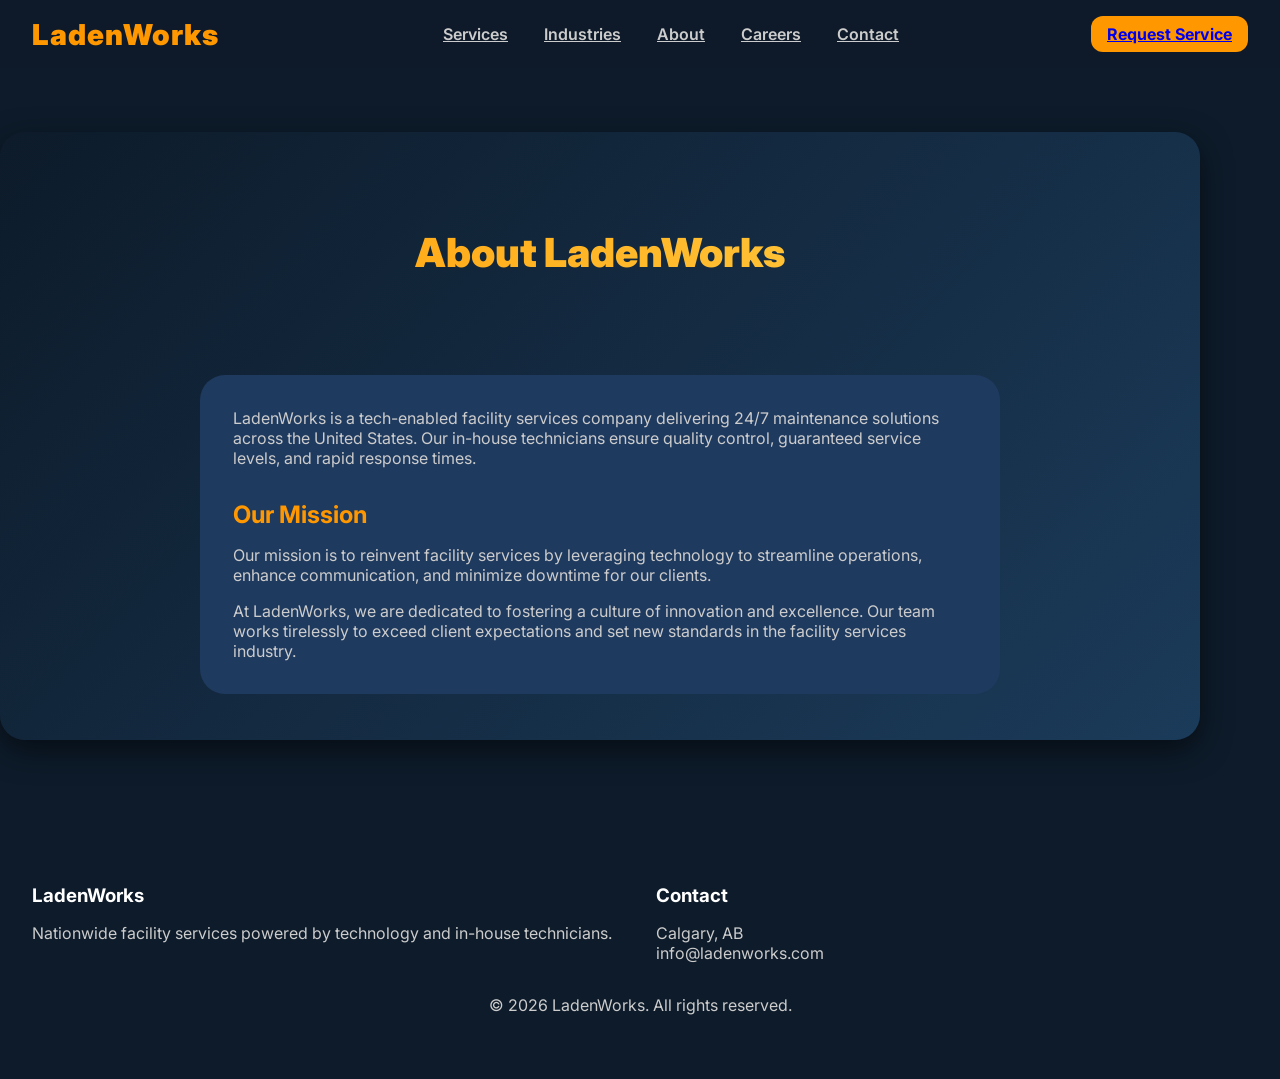
==== about/page.html @ 2f455464 "Initial commit" ====
<!DOCTYPE html>
<html lang="en">
<head>
<meta charset="UTF-8">
<meta name="viewport" content="width=device-width, initial-scale=1.0">
<title>About Us | LadenWorks</title>
<link rel="stylesheet" href="../style.css">
</head>
<body>

<!-- NAV (Optional if reused across pages) -->
<nav>
  <div class="logo">LadenWorks</div>
  <div class="menu">
    <a href="../services/page.html">Services</a>
    <a href="../industries/page.html">Industries</a>
    <a href="../page.html">About</a>
    <a href="../careers/page.html">Careers</a>
    <a href="../contact/page.html">Contact</a>
  </div>
  <a href="../contact/page.html" class="cta">Request Service</a>
</nav>

<section>
  <h1 class="section-title">About LadenWorks</h1>

  <div class="card" style="max-width:800px; margin:auto;">
    <p style="color:#ccc; margin-bottom:1.5rem;">
      LadenWorks is a tech-enabled facility services company delivering 24/7 maintenance solutions across the United States. Our in-house technicians ensure quality control, guaranteed service levels, and rapid response times.
    </p>

    <h2 style="color:var(--accent); margin-top:2rem;">Our Mission</h2>

    <p style="color:#ccc; margin-top:1rem;">
      Our mission is to reinvent facility services by leveraging technology to streamline operations, enhance communication, and minimize downtime for our clients.
    </p>

    <p style="color:#ccc; margin-top:1rem;">
      At LadenWorks, we are dedicated to fostering a culture of innovation and excellence. Our team works tirelessly to exceed client expectations and set new standards in the facility services industry.
    </p>
  </div>
</section>

<footer>
  <div class="footer-grid">
    <div>
      <h3>LadenWorks</h3>
      <p>Nationwide facility services powered by technology and in-house technicians.</p>
    </div>
    <div>
      <h3>Contact</h3>
      <p>Calgary, AB</p>
      <p>info@ladenworks.com</p>
    </div>
  </div>
  <p style="text-align:center; margin-top:2rem;">© 2026 LadenWorks. All rights reserved.</p>
</footer>

</body>
</html>
---- style.css ----
/* Bright Modern LadenWorks Styles */
@import url('https://fonts.googleapis.com/css2?family=Inter:wght@400;600;700;900&display=swap');

:root {
  --primary: #0d1b2a;
  --section: linear-gradient(135deg, #0d1b2a, #1b3b5a);
  --card: #1f3a5f;
  --accent: #ff9800; /* brighter orange */
  --text: #ffffff;
  --gray: #cccccc;
}

* {
  margin: 0;
  padding: 0;
  box-sizing: border-box;
  font-family: 'Inter', sans-serif;
}

body {
  background-color: var(--primary);
  color: var(--text);
  scroll-behavior: smooth;
}

/* NAVIGATION */
nav {
  background-color: rgba(15, 27, 42, 0.95);
  display: flex;
  justify-content: space-between;
  align-items: center;
  padding: 1rem 2rem;
  position: sticky;
  top: 0;
  z-index: 100;
  backdrop-filter: blur(8px);
}

nav .logo {
  font-size: 1.8rem;
  font-weight: 900;
  color: var(--accent);
  letter-spacing: 1px;
}

nav .menu a {
  margin-left: 2rem;
  color: var(--gray);
  font-weight: 600;
  transition: 0.3s;
}

nav .menu a:hover {
  color: var(--accent);
}

nav .cta {
  background-color: var(--accent);
  padding: 0.5rem 1rem;
  border-radius: 12px;
  font-weight: 700;
  transition: 0.3s;
}

nav .cta:hover {
  transform: scale(1.05);
  opacity: 0.9;
}

/* HERO */
section.hero {
  display: flex;
  flex-wrap: wrap;
  align-items: center;
  gap: 2rem;
  padding: 8rem 2rem;
}

.hero .text {
  flex: 1;
  opacity: 0;
  transform: translateY(50px);
  animation: fadeUp 1s forwards 0.3s;
}

.hero h1 {
  font-size: 3rem;
  font-weight: 900;
  line-height: 1.2;
}

.hero h1 span {
  color: var(--accent);
  display: block;
}

.hero p {
  margin-top: 1rem;
  color: #eee;
  font-size: 1.1rem;
}

.hero .form {
  flex: 1;
  background-color: var(--card);
  padding: 2rem;
  border-radius: 25px;
  box-shadow: 0 15px 40px rgba(0,0,0,0.4);
  opacity: 0;
  transform: translateY(50px);
  animation: fadeUp 1s forwards 0.5s;
}

.hero input,
.hero textarea {
  width: 100%;
  padding: 0.75rem;
  margin-bottom: 1rem;
  border-radius: 12px;
  border: none;
  background-color: #0d1b2a;
  color: var(--text);
}

.hero button {
  width: 100%;
  padding: 0.85rem;
  background-color: var(--accent);
  border: none;
  border-radius: 12px;
  font-weight: 700;
  cursor: pointer;
  transition: 0.3s;
}

.hero button:hover {
  transform: scale(1.05);
}

/* SECTIONS */
section {
  padding: 6rem 2rem;
  max-width: 1200px;
  margin: auto;
}

section:nth-child(even) {
  background: var(--section);
  border-radius: 25px;
  margin: 4rem 0;
  padding: 6rem 2rem;
  box-shadow: 0 10px 30px rgba(0,0,0,0.5);
}

.section-title {
  text-align: center;
  font-size: 2.5rem;
  font-weight: 900;
  margin-bottom: 3rem;
  background: linear-gradient(90deg, #ff9800, #ffd54f);
  background-clip: text;
  -webkit-background-clip: text;
  -webkit-text-fill-color: transparent;
}

/* CARDS */
.grid {
  display: grid;
  gap: 2rem;
}

.grid-3 {
  grid-template-columns: repeat(auto-fit, minmax(250px, 1fr));
}

.card {
  background-color: var(--card);
  padding: 2rem;
  border-radius: 25px;
  transition: 0.5s;
  border: 1px solid transparent;
  opacity: 1;
  transform: translateY(50px);
}

.card:hover {
  transform: translateY(-10px) scale(1.02);
  border-color: var(--accent);
  box-shadow: 0 15px 40px rgba(0,0,0,0.4);
}

.card h3 {
  font-size: 1.5rem;
  margin-bottom: 1rem;
  color: #fff;
}

.card p {
  color: #ddd;
}

/* FOOTER */
footer {
  background-color: var(--section);
  padding: 4rem 2rem;
  margin-top: 5rem;
  color: #aaa;
}

footer h3 {
  color: #fff;
  margin-bottom: 1rem;
}

footer .footer-grid {
  display: grid;
  gap: 2rem;
  grid-template-columns: repeat(auto-fit, minmax(200px, 1fr));
}

footer p, footer li {
  color: #ccc;
}

/* BUTTONS */
.btn {
  background-color: var(--accent);
  color: var(--primary);
  padding: 0.85rem 1.5rem;
  border-radius: 12px;
  font-weight: 700;
  display: inline-block;
  transition: 0.3s;
}

.btn:hover {
  transform: scale(1.05);
}

/* SCROLL ANIMATION */
@keyframes fadeUp {
  to {
    opacity: 1;
    transform: translateY(0);
  }
}

.fade-in {
  opacity: 1;
  transform: translateY(50px);
  animation: fadeUp 1s forwards;
}

/* RESPONSIVE */
@media (max-width: 768px) {
  .hero {
    flex-direction: column;
  }
  nav .menu {
    display: none;
  }
}
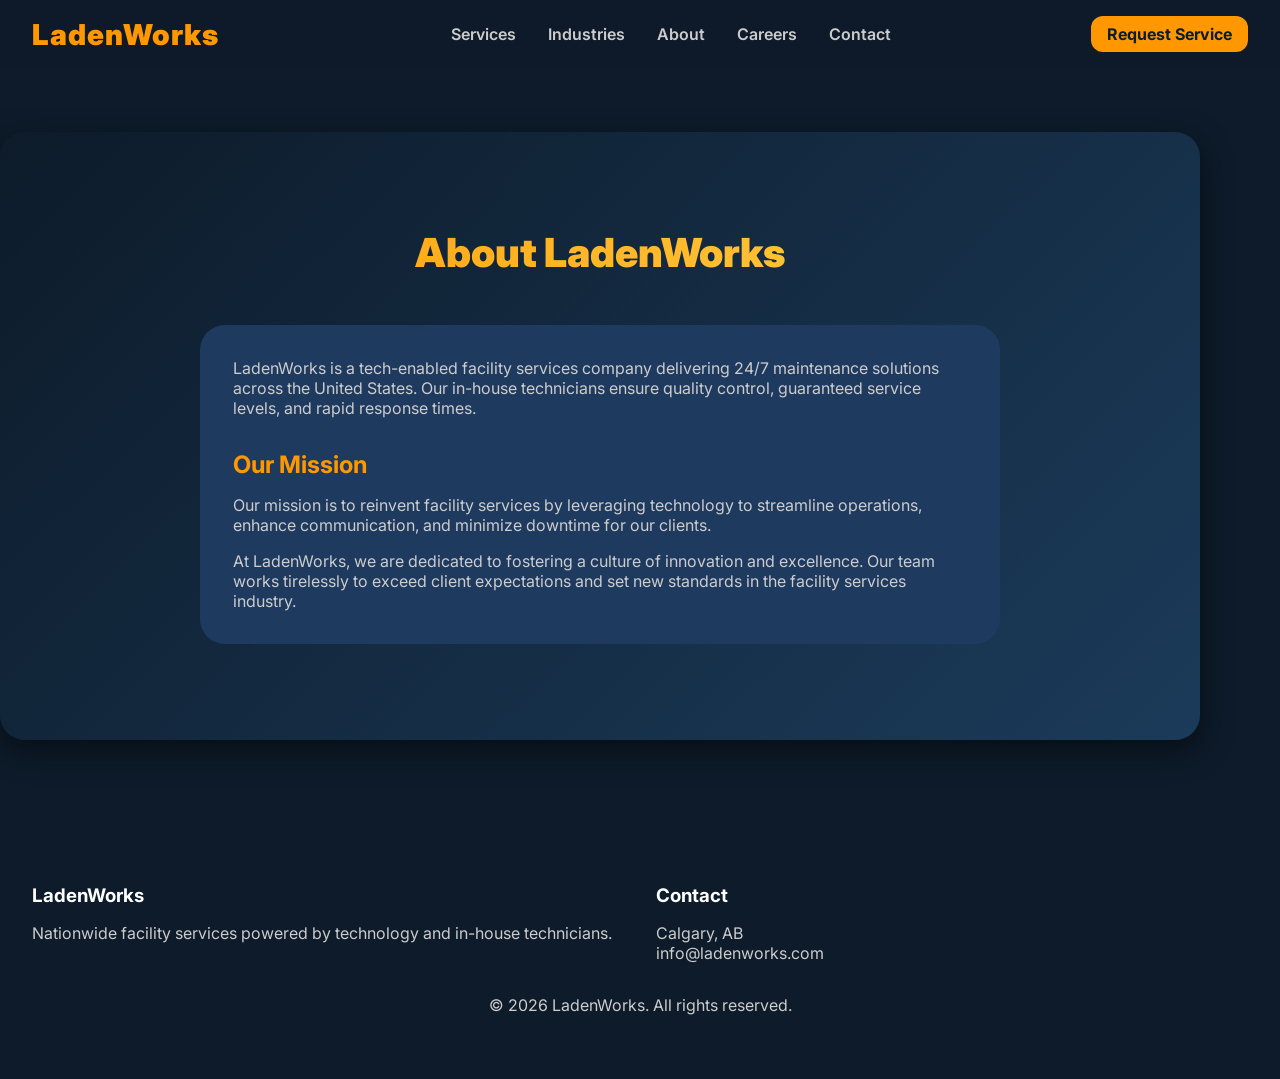
==== commit b3d03f52: "Update page.html" ====
--- a/about/page.html
+++ b/about/page.html
@@ -14,7 +14,7 @@
   <div class="menu">
     <a href="../services/page.html">Services</a>
     <a href="../industries/page.html">Industries</a>
-    <a href="../page.html">About</a>
+    <a href="./page.html">About</a>
     <a href="../careers/page.html">Careers</a>
     <a href="../contact/page.html">Contact</a>
   </div>
--- a/style.css
+++ b/style.css
@@ -5,7 +5,7 @@
   --primary: #0d1b2a;
   --section: linear-gradient(135deg, #0d1b2a, #1b3b5a);
   --card: #1f3a5f;
-  --accent: #ff9800; /* brighter orange */
+  --accent: #ff9800;
   --text: #ffffff;
   --gray: #cccccc;
 }
@@ -17,6 +17,10 @@
   font-family: 'Inter', sans-serif;
 }
 
+a{
+  text-decoration:none;
+}
+
 body {
   background-color: var(--primary);
   color: var(--text);
@@ -24,6 +28,7 @@
 }
 
 /* NAVIGATION */
+
 nav {
   background-color: rgba(15, 27, 42, 0.95);
   display: flex;
@@ -32,6 +37,7 @@
   padding: 1rem 2rem;
   position: sticky;
   top: 0;
+  width: 100%;
   z-index: 100;
   backdrop-filter: blur(8px);
 }
@@ -43,6 +49,12 @@
   letter-spacing: 1px;
 }
 
+/* IMPORTANT FIX */
+nav .menu{
+  display:flex;
+  align-items:center;
+}
+
 nav .menu a {
   margin-left: 2rem;
   color: var(--gray);
@@ -56,6 +68,7 @@
 
 nav .cta {
   background-color: var(--accent);
+  color: var(--primary);
   padding: 0.5rem 1rem;
   border-radius: 12px;
   font-weight: 700;
@@ -68,6 +81,7 @@
 }
 
 /* HERO */
+
 section.hero {
   display: flex;
   flex-wrap: wrap;
@@ -138,6 +152,7 @@
 }
 
 /* SECTIONS */
+
 section {
   padding: 6rem 2rem;
   max-width: 1200px;
@@ -164,6 +179,7 @@
 }
 
 /* CARDS */
+
 .grid {
   display: grid;
   gap: 2rem;
@@ -179,8 +195,6 @@
   border-radius: 25px;
   transition: 0.5s;
   border: 1px solid transparent;
-  opacity: 1;
-  transform: translateY(50px);
 }
 
 .card:hover {
@@ -200,6 +214,7 @@
 }
 
 /* FOOTER */
+
 footer {
   background-color: var(--section);
   padding: 4rem 2rem;
@@ -223,6 +238,7 @@
 }
 
 /* BUTTONS */
+
 .btn {
   background-color: var(--accent);
   color: var(--primary);
@@ -238,6 +254,7 @@
 }
 
 /* SCROLL ANIMATION */
+
 @keyframes fadeUp {
   to {
     opacity: 1;
@@ -252,11 +269,26 @@
 }
 
 /* RESPONSIVE */
+
 @media (max-width: 768px) {
-  .hero {
-    flex-direction: column;
-  }
-  nav .menu {
-    display: none;
-  }
+
+  nav{
+    flex-direction:column;
+    align-items:flex-start;
+    gap:1rem;
+  }
+
+  nav .menu{
+    flex-wrap:wrap;
+    gap:1rem;
+  }
+
+  nav .menu a{
+    margin-left:0;
+  }
+
+  .hero{
+    flex-direction:column;
+  }
+
 }
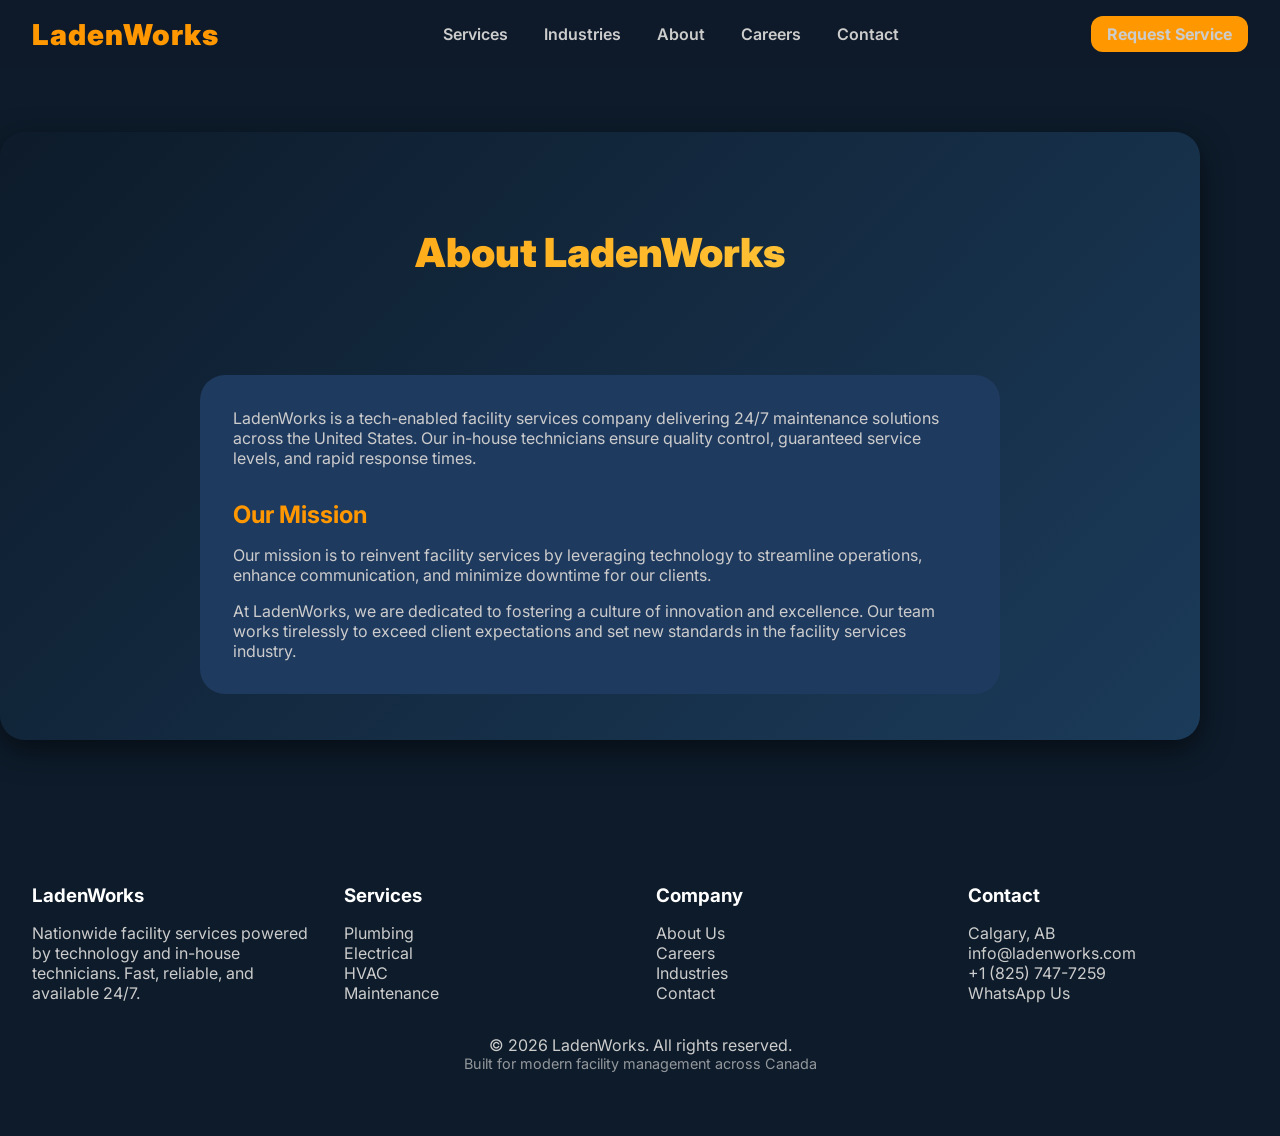
==== commit 5f7ec7e8: "Add files via upload" ====
--- a/about/page.html
+++ b/about/page.html
@@ -1,60 +1,97 @@
-<!DOCTYPE html>
-<html lang="en">
-<head>
-<meta charset="UTF-8">
-<meta name="viewport" content="width=device-width, initial-scale=1.0">
-<title>About Us | LadenWorks</title>
-<link rel="stylesheet" href="../style.css">
-</head>
-<body>
-
-<!-- NAV (Optional if reused across pages) -->
-<nav>
-  <div class="logo">LadenWorks</div>
-  <div class="menu">
-    <a href="../services/page.html">Services</a>
-    <a href="../industries/page.html">Industries</a>
-    <a href="./page.html">About</a>
-    <a href="../careers/page.html">Careers</a>
-    <a href="../contact/page.html">Contact</a>
-  </div>
-  <a href="../contact/page.html" class="cta">Request Service</a>
-</nav>
-
-<section>
-  <h1 class="section-title">About LadenWorks</h1>
-
-  <div class="card" style="max-width:800px; margin:auto;">
-    <p style="color:#ccc; margin-bottom:1.5rem;">
-      LadenWorks is a tech-enabled facility services company delivering 24/7 maintenance solutions across the United States. Our in-house technicians ensure quality control, guaranteed service levels, and rapid response times.
-    </p>
-
-    <h2 style="color:var(--accent); margin-top:2rem;">Our Mission</h2>
-
-    <p style="color:#ccc; margin-top:1rem;">
-      Our mission is to reinvent facility services by leveraging technology to streamline operations, enhance communication, and minimize downtime for our clients.
-    </p>
-
-    <p style="color:#ccc; margin-top:1rem;">
-      At LadenWorks, we are dedicated to fostering a culture of innovation and excellence. Our team works tirelessly to exceed client expectations and set new standards in the facility services industry.
-    </p>
-  </div>
-</section>
-
-<footer>
-  <div class="footer-grid">
-    <div>
-      <h3>LadenWorks</h3>
-      <p>Nationwide facility services powered by technology and in-house technicians.</p>
-    </div>
-    <div>
-      <h3>Contact</h3>
-      <p>Calgary, AB</p>
-      <p>info@ladenworks.com</p>
-    </div>
-  </div>
-  <p style="text-align:center; margin-top:2rem;">© 2026 LadenWorks. All rights reserved.</p>
-</footer>
-
-</body>
+<!DOCTYPE html>
+<html lang="en">
+<head>
+<meta charset="UTF-8">
+<meta name="viewport" content="width=device-width, initial-scale=1.0">
+<title>About Us | LadenWorks</title>
+<link rel="stylesheet" href="../style.css">
+</head>
+<body>
+
+<!-- NAV (Optional if reused across pages) -->
+<nav>
+   <div class="logo"><a href="../index.html">LadenWorks</a></div>
+  <div class="menu">
+    <a href="../services/page.html">Services</a>
+    <a href="../industries/page.html">Industries</a>
+    <a href="./page.html">About</a>
+    <a href="../careers/page.html">Careers</a>
+    <a href="../contact/page.html">Contact</a>
+  </div>
+  <a href="../contact/page.html" class="cta">Request Service</a>
+</nav>
+
+<section>
+  <h1 class="section-title">About LadenWorks</h1>
+
+  <div class="card" style="max-width:800px; margin:auto;">
+    <p style="color:#ccc; margin-bottom:1.5rem;">
+      LadenWorks is a tech-enabled facility services company delivering 24/7 maintenance solutions across the United States. Our in-house technicians ensure quality control, guaranteed service levels, and rapid response times.
+    </p>
+
+    <h2 style="color:var(--accent); margin-top:2rem;">Our Mission</h2>
+
+    <p style="color:#ccc; margin-top:1rem;">
+      Our mission is to reinvent facility services by leveraging technology to streamline operations, enhance communication, and minimize downtime for our clients.
+    </p>
+
+    <p style="color:#ccc; margin-top:1rem;">
+      At LadenWorks, we are dedicated to fostering a culture of innovation and excellence. Our team works tirelessly to exceed client expectations and set new standards in the facility services industry.
+    </p>
+  </div>
+</section>
+
+<footer>
+
+  <div class="footer-grid">
+
+    <!-- COMPANY -->
+    <div>
+      <h3>LadenWorks</h3>
+      <p>
+        Nationwide facility services powered by technology and in-house technicians.
+        Fast, reliable, and available 24/7.
+      </p>
+    </div>
+
+    <!-- SERVICES -->
+    <div>
+      <h3>Services</h3>
+      <p><a href="./services/page.html">Plumbing</a></p>
+      <p><a href="./services/page.html">Electrical</a></p>
+      <p><a href="./services/page.html">HVAC</a></p>
+      <p><a href="./services/page.html">Maintenance</a></p>
+    </div>
+
+    <!-- COMPANY LINKS -->
+    <div>
+      <h3>Company</h3>
+      <p><a href="../about/page.html">About Us</a></p>
+      <p><a href="../careers/page.html">Careers</a></p>
+      <p><a href="../industries/page.html">Industries</a></p>
+      <p><a href="../contact/page.html">Contact</a></p>
+    </div>
+
+    <!-- CONTACT -->
+    <div>
+      <h3>Contact</h3>
+      <p>Calgary, AB</p>
+      <p><a href="mailto:info@ladenworks.com">info@ladenworks.com</a></p>
+      <p><a href="tel:+18257477259">+1 (825) 747-7259</a></p>
+      <p><a href="#" id="footerWhatsapp">WhatsApp Us</a></p>
+    </div>
+
+  </div>
+
+  <!-- BOTTOM BAR -->
+  <div style="text-align:center; margin-top:2rem;">
+    <p>© 2026 LadenWorks. All rights reserved.</p>
+    <p style="font-size:0.9rem; opacity:0.7;">
+      Built for modern facility management across Canada
+    </p>
+  </div>
+
+</footer>
+
+</body>
 </html>
--- a/style.css
+++ b/style.css
@@ -1,294 +1,294 @@
-/* Bright Modern LadenWorks Styles */
-@import url('https://fonts.googleapis.com/css2?family=Inter:wght@400;600;700;900&display=swap');
-
-:root {
-  --primary: #0d1b2a;
-  --section: linear-gradient(135deg, #0d1b2a, #1b3b5a);
-  --card: #1f3a5f;
-  --accent: #ff9800;
-  --text: #ffffff;
-  --gray: #cccccc;
-}
-
-* {
-  margin: 0;
-  padding: 0;
-  box-sizing: border-box;
-  font-family: 'Inter', sans-serif;
-}
-
-a{
-  text-decoration:none;
-}
-
-body {
-  background-color: var(--primary);
-  color: var(--text);
-  scroll-behavior: smooth;
-}
-
-/* NAVIGATION */
-
-nav {
-  background-color: rgba(15, 27, 42, 0.95);
-  display: flex;
-  justify-content: space-between;
-  align-items: center;
-  padding: 1rem 2rem;
-  position: sticky;
-  top: 0;
-  width: 100%;
-  z-index: 100;
-  backdrop-filter: blur(8px);
-}
-
-nav .logo {
-  font-size: 1.8rem;
-  font-weight: 900;
-  color: var(--accent);
-  letter-spacing: 1px;
-}
-
-/* IMPORTANT FIX */
-nav .menu{
-  display:flex;
-  align-items:center;
-}
-
-nav .menu a {
-  margin-left: 2rem;
-  color: var(--gray);
-  font-weight: 600;
-  transition: 0.3s;
-}
-
-nav .menu a:hover {
-  color: var(--accent);
-}
-
-nav .cta {
-  background-color: var(--accent);
-  color: var(--primary);
-  padding: 0.5rem 1rem;
-  border-radius: 12px;
-  font-weight: 700;
-  transition: 0.3s;
-}
-
-nav .cta:hover {
-  transform: scale(1.05);
-  opacity: 0.9;
-}
-
-/* HERO */
-
-section.hero {
-  display: flex;
-  flex-wrap: wrap;
-  align-items: center;
-  gap: 2rem;
-  padding: 8rem 2rem;
-}
-
-.hero .text {
-  flex: 1;
-  opacity: 0;
-  transform: translateY(50px);
-  animation: fadeUp 1s forwards 0.3s;
-}
-
-.hero h1 {
-  font-size: 3rem;
-  font-weight: 900;
-  line-height: 1.2;
-}
-
-.hero h1 span {
-  color: var(--accent);
-  display: block;
-}
-
-.hero p {
-  margin-top: 1rem;
-  color: #eee;
-  font-size: 1.1rem;
-}
-
-.hero .form {
-  flex: 1;
-  background-color: var(--card);
-  padding: 2rem;
-  border-radius: 25px;
-  box-shadow: 0 15px 40px rgba(0,0,0,0.4);
-  opacity: 0;
-  transform: translateY(50px);
-  animation: fadeUp 1s forwards 0.5s;
-}
-
-.hero input,
-.hero textarea {
-  width: 100%;
-  padding: 0.75rem;
-  margin-bottom: 1rem;
-  border-radius: 12px;
-  border: none;
-  background-color: #0d1b2a;
-  color: var(--text);
-}
-
-.hero button {
-  width: 100%;
-  padding: 0.85rem;
-  background-color: var(--accent);
-  border: none;
-  border-radius: 12px;
-  font-weight: 700;
-  cursor: pointer;
-  transition: 0.3s;
-}
-
-.hero button:hover {
-  transform: scale(1.05);
-}
-
-/* SECTIONS */
-
-section {
-  padding: 6rem 2rem;
-  max-width: 1200px;
-  margin: auto;
-}
-
-section:nth-child(even) {
-  background: var(--section);
-  border-radius: 25px;
-  margin: 4rem 0;
-  padding: 6rem 2rem;
-  box-shadow: 0 10px 30px rgba(0,0,0,0.5);
-}
-
-.section-title {
-  text-align: center;
-  font-size: 2.5rem;
-  font-weight: 900;
-  margin-bottom: 3rem;
-  background: linear-gradient(90deg, #ff9800, #ffd54f);
-  background-clip: text;
-  -webkit-background-clip: text;
-  -webkit-text-fill-color: transparent;
-}
-
-/* CARDS */
-
-.grid {
-  display: grid;
-  gap: 2rem;
-}
-
-.grid-3 {
-  grid-template-columns: repeat(auto-fit, minmax(250px, 1fr));
-}
-
-.card {
-  background-color: var(--card);
-  padding: 2rem;
-  border-radius: 25px;
-  transition: 0.5s;
-  border: 1px solid transparent;
-}
-
-.card:hover {
-  transform: translateY(-10px) scale(1.02);
-  border-color: var(--accent);
-  box-shadow: 0 15px 40px rgba(0,0,0,0.4);
-}
-
-.card h3 {
-  font-size: 1.5rem;
-  margin-bottom: 1rem;
-  color: #fff;
-}
-
-.card p {
-  color: #ddd;
-}
-
-/* FOOTER */
-
-footer {
-  background-color: var(--section);
-  padding: 4rem 2rem;
-  margin-top: 5rem;
-  color: #aaa;
-}
-
-footer h3 {
-  color: #fff;
-  margin-bottom: 1rem;
-}
-
-footer .footer-grid {
-  display: grid;
-  gap: 2rem;
-  grid-template-columns: repeat(auto-fit, minmax(200px, 1fr));
-}
-
-footer p, footer li {
-  color: #ccc;
-}
-
-/* BUTTONS */
-
-.btn {
-  background-color: var(--accent);
-  color: var(--primary);
-  padding: 0.85rem 1.5rem;
-  border-radius: 12px;
-  font-weight: 700;
-  display: inline-block;
-  transition: 0.3s;
-}
-
-.btn:hover {
-  transform: scale(1.05);
-}
-
-/* SCROLL ANIMATION */
-
-@keyframes fadeUp {
-  to {
-    opacity: 1;
-    transform: translateY(0);
-  }
-}
-
-.fade-in {
-  opacity: 1;
-  transform: translateY(50px);
-  animation: fadeUp 1s forwards;
-}
-
-/* RESPONSIVE */
-
-@media (max-width: 768px) {
-
-  nav{
-    flex-direction:column;
-    align-items:flex-start;
-    gap:1rem;
-  }
-
-  nav .menu{
-    flex-wrap:wrap;
-    gap:1rem;
-  }
-
-  nav .menu a{
-    margin-left:0;
-  }
-
-  .hero{
-    flex-direction:column;
-  }
-
-}+/* Bright Modern LadenWorks Styles */
+@import url('https://fonts.googleapis.com/css2?family=Inter:wght@400;600;700;900&display=swap');
+
+:root {
+  --primary: #0d1b2a;
+  --section: linear-gradient(135deg, #0d1b2a, #1b3b5a);
+  --card: #1f3a5f;
+  --accent: #ff9800; /* brighter orange */
+  --text: #ffffff;
+  --gray: #cccccc;
+}
+
+* {
+  margin: 0;
+  padding: 0;
+  box-sizing: border-box;
+  font-family: 'Inter', sans-serif;
+}
+
+body {
+  background-color: var(--primary);
+  color: var(--text);
+  scroll-behavior: smooth;
+}
+
+/* NAVIGATION */
+nav {
+  background-color: rgba(15, 27, 42, 0.95);
+  display: flex;
+  justify-content: space-between;
+  align-items: center;
+  padding: 1rem 2rem;
+  position: sticky;
+  top: 0;
+  z-index: 100;
+  backdrop-filter: blur(8px);
+}
+
+nav .logo {
+  font-size: 1.8rem;
+  font-weight: 900;
+  color: var(--accent);
+  letter-spacing: 1px;
+}
+
+nav .menu a {
+  margin-left: 2rem;
+  color: var(--gray);
+  font-weight: 600;
+  transition: 0.3s;
+}
+
+nav .menu a:hover {
+  color: var(--accent);
+}
+
+nav .cta {
+  background-color: var(--accent);
+  padding: 0.5rem 1rem;
+  border-radius: 12px;
+  font-weight: 700;
+  transition: 0.3s;
+}
+
+nav .cta:hover {
+  transform: scale(1.05);
+  opacity: 0.9;
+}
+
+/* HERO */
+section.hero {
+  display: flex;
+  flex-wrap: wrap;
+  align-items: center;
+  gap: 2rem;
+  padding: 8rem 2rem;
+}
+
+.hero .text {
+  flex: 1;
+  opacity: 0;
+  transform: translateY(50px);
+  animation: fadeUp 1s forwards 0.3s;
+}
+
+.hero h1 {
+  font-size: 3rem;
+  font-weight: 900;
+  line-height: 1.2;
+}
+
+.hero h1 span {
+  color: var(--accent);
+  display: block;
+}
+
+.hero p {
+  margin-top: 1rem;
+  color: #eee;
+  font-size: 1.1rem;
+}
+
+.hero .form {
+  flex: 1;
+  background-color: var(--card);
+  padding: 2rem;
+  border-radius: 25px;
+  box-shadow: 0 15px 40px rgba(0,0,0,0.4);
+  opacity: 0;
+  transform: translateY(50px);
+  animation: fadeUp 1s forwards 0.5s;
+}
+
+.hero input,
+.hero textarea {
+  width: 100%;
+  padding: 0.75rem;
+  margin-bottom: 1rem;
+  border-radius: 12px;
+  border: none;
+  background-color: #0d1b2a;
+  color: var(--text);
+}
+
+.hero button {
+  width: 100%;
+  padding: 0.85rem;
+  background-color: var(--accent);
+  border: none;
+  border-radius: 12px;
+  font-weight: 700;
+  cursor: pointer;
+  transition: 0.3s;
+}
+
+.hero button:hover {
+  transform: scale(1.05);
+}
+
+/* SECTIONS */
+section {
+  padding: 6rem 2rem;
+  max-width: 1200px;
+  margin: auto;
+}
+
+section:nth-child(even) {
+  background: var(--section);
+  border-radius: 25px;
+  margin: 4rem 0;
+  padding: 6rem 2rem;
+  box-shadow: 0 10px 30px rgba(0,0,0,0.5);
+}
+
+.section-title {
+  text-align: center;
+  font-size: 2.5rem;
+  font-weight: 900;
+  margin-bottom: 3rem;
+  background: linear-gradient(90deg, #ff9800, #ffd54f);
+  background-clip: text;
+  -webkit-background-clip: text;
+  -webkit-text-fill-color: transparent;
+}
+
+/* CARDS */
+.grid {
+  display: grid;
+  gap: 2rem;
+}
+
+.grid-3 {
+  grid-template-columns: repeat(auto-fit, minmax(250px, 1fr));
+}
+
+.card {
+  background-color: var(--card);
+  padding: 2rem;
+  border-radius: 25px;
+  transition: 0.5s;
+  border: 1px solid transparent;
+  opacity: 1;
+  transform: translateY(50px);
+}
+
+.card:hover {
+  transform: translateY(-10px) scale(1.02);
+  border-color: var(--accent);
+  box-shadow: 0 15px 40px rgba(0,0,0,0.4);
+}
+
+.card h3 {
+  font-size: 1.5rem;
+  margin-bottom: 1rem;
+  color: #fff;
+}
+
+.card p {
+  color: #ddd;
+}
+
+/* FOOTER */
+footer {
+  background-color: var(--section);
+  padding: 4rem 2rem;
+  margin-top: 5rem;
+  color: #aaa;
+}
+
+footer h3 {
+  color: #fff;
+  margin-bottom: 1rem;
+}
+
+footer .footer-grid {
+  display: grid;
+  gap: 2rem;
+  grid-template-columns: repeat(auto-fit, minmax(200px, 1fr));
+}
+
+footer p, footer li {
+  color: #ccc;
+}
+
+/* BUTTONS */
+.btn {
+  background-color: var(--accent);
+  color: var(--primary);
+  padding: 0.85rem 1.5rem;
+  border-radius: 12px;
+  font-weight: 700;
+  display: inline-block;
+  transition: 0.3s;
+}
+
+.btn:hover {
+  transform: scale(1.05);
+}
+
+/* SCROLL ANIMATION */
+@keyframes fadeUp {
+  to {
+    opacity: 1;
+    transform: translateY(0);
+  }
+}
+
+.fade-in {
+  opacity: 1;
+  transform: translateY(50px);
+  animation: fadeUp 1s forwards;
+}
+
+/* RESPONSIVE */
+@media (max-width: 768px) {
+  .hero {
+    flex-direction: column;
+  }
+  nav .menu {
+    display: none;
+  }
+}
+/* Remove default link styles from logo */
+.logo a,
+.logo a:visited,
+.logo a:hover,
+.logo a:active {
+  color: inherit;        /* keeps your original logo color */
+  text-decoration: none; /* removes underline */
+}
+
+footer a {
+  color: #ccc;          /* or white if you prefer */
+  text-decoration: none;
+}
+
+footer a:visited {
+  color: #ccc;
+}
+
+footer a:hover {
+  color: #007BFF;       /* your accent color */
+}
+
+nav a {
+  color: var(--gray);
+  text-decoration: none;
+}
+nav a:visited {
+  color: var(--gray);
+}
+nav a:hover {
+  color: var(--accent);
+}
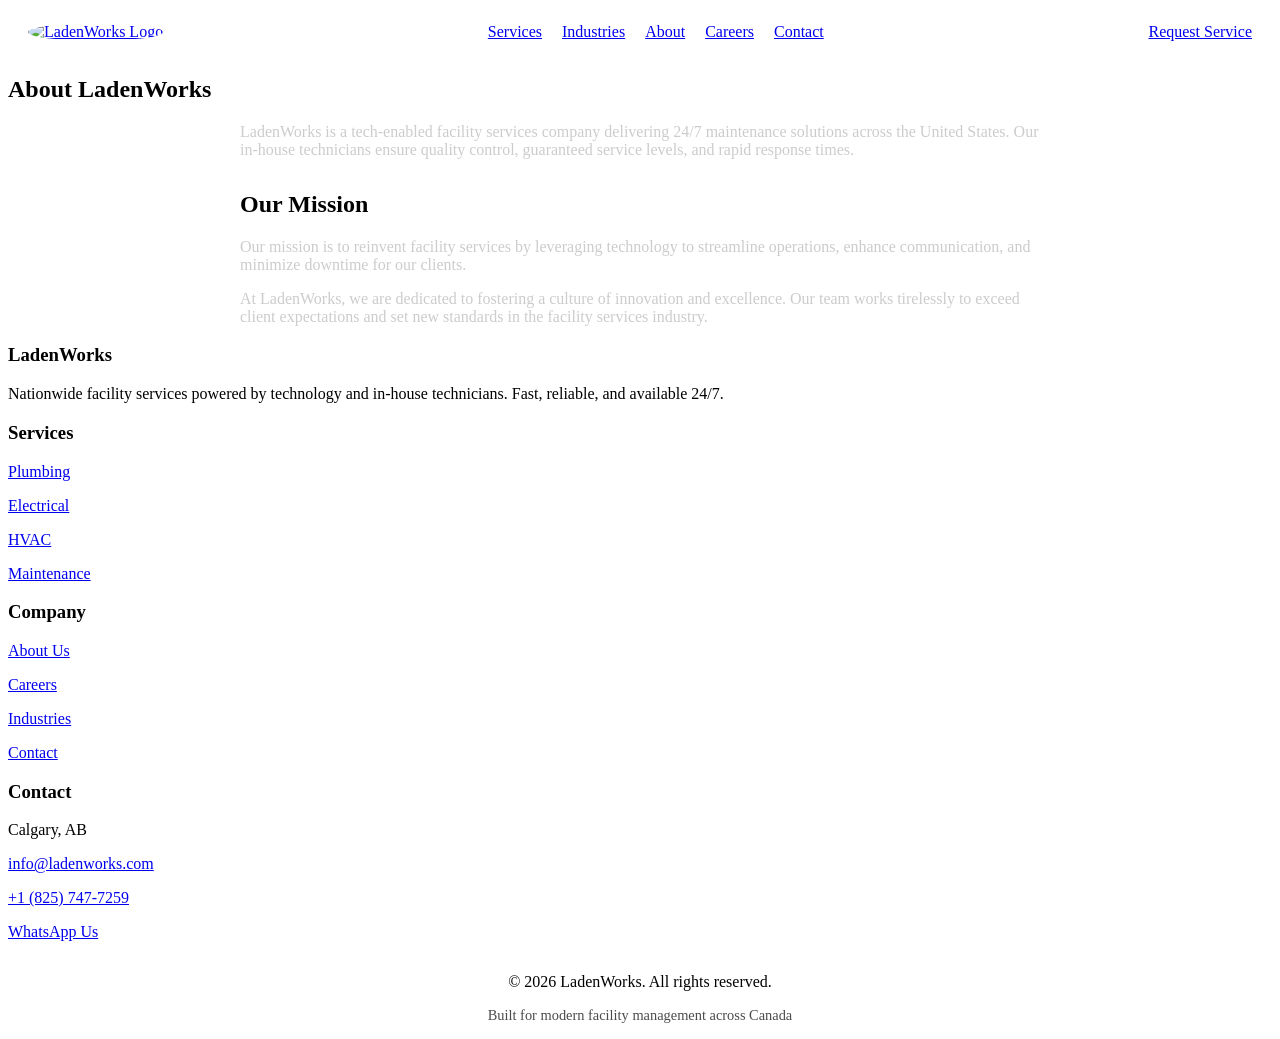
==== commit 182a47ac: "Revise About Us page layout and content Updated the About Us page with new content and styles." ====
--- a/about/page.html
+++ b/about/page.html
@@ -3,24 +3,89 @@
 <head>
 <meta charset="UTF-8">
 <meta name="viewport" content="width=device-width, initial-scale=1.0">
-<title>About Us | LadenWorks</title>
-<link rel="stylesheet" href="../style.css">
+<title>LadenWorks | Facility Services</title>
+<link rel="stylesheet" href="./style.css">
+<link rel="icon" type="image/png" href="./images/ladenWorkslogo.jpeg">
+
+<style>
+/* NAVBAR */
+.navbar {
+  display: flex;
+  align-items: center;
+  justify-content: space-between;
+  padding: 15px 20px;
+  position: relative;
+}
+
+.logo-img {
+  width: 45px;
+  height: 45px;
+  border-radius: 50%;
+  object-fit: cover;
+}
+
+.menu {
+  display: flex;
+  gap: 20px;
+}
+
+.hamburger {
+  display: none;
+  font-size: 26px;
+  cursor: pointer;
+}
+
+@media (max-width: 768px) {
+  .menu {
+    display: none;
+    flex-direction: column;
+    position: absolute;
+    top: 70px;
+    left: 0;
+    width: 100%;
+    background: #0B1C2D;
+    padding: 20px;
+  }
+
+  .menu.active {
+    display: flex;
+  }
+
+  .hamburger {
+    display: block;
+  }
+
+  .cta {
+    font-size: 12px;
+    padding: 8px 10px;
+  }
+}
+</style>
+
 </head>
+
 <body>
 
-<!-- NAV (Optional if reused across pages) -->
-<nav>
-   <div class="logo"><a href="../index.html">LadenWorks</a></div>
-  <div class="menu">
-    <a href="../services/page.html">Services</a>
-    <a href="../industries/page.html">Industries</a>
-    <a href="./page.html">About</a>
-    <a href="../careers/page.html">Careers</a>
-    <a href="../contact/page.html">Contact</a>
+<!-- NAV -->
+<nav class="navbar">
+  <div class="logo">
+    <a href="./index.html">
+      <img src="./images/ladenWorkslogo.jpeg" alt="LadenWorks Logo" class="logo-img">
+    </a>
   </div>
-  <a href="../contact/page.html" class="cta">Request Service</a>
+
+  <div class="hamburger" onclick="toggleMenu()">☰</div>
+
+  <div class="menu" id="menu">
+    <a href="./services/page.html">Services</a>
+    <a href="./industries/page.html">Industries</a>
+    <a href="./about/page.html">About</a>
+    <a href="./careers/page.html">Careers</a>
+    <a href="./contact/page.html">Contact</a>
+  </div>
+
+  <a href="./contact/page.html" class="cta">Request Service</a>
 </nav>
-
 <section>
   <h1 class="section-title">About LadenWorks</h1>
 
@@ -94,4 +159,4 @@
 </footer>
 
 </body>
-</html>+</html>
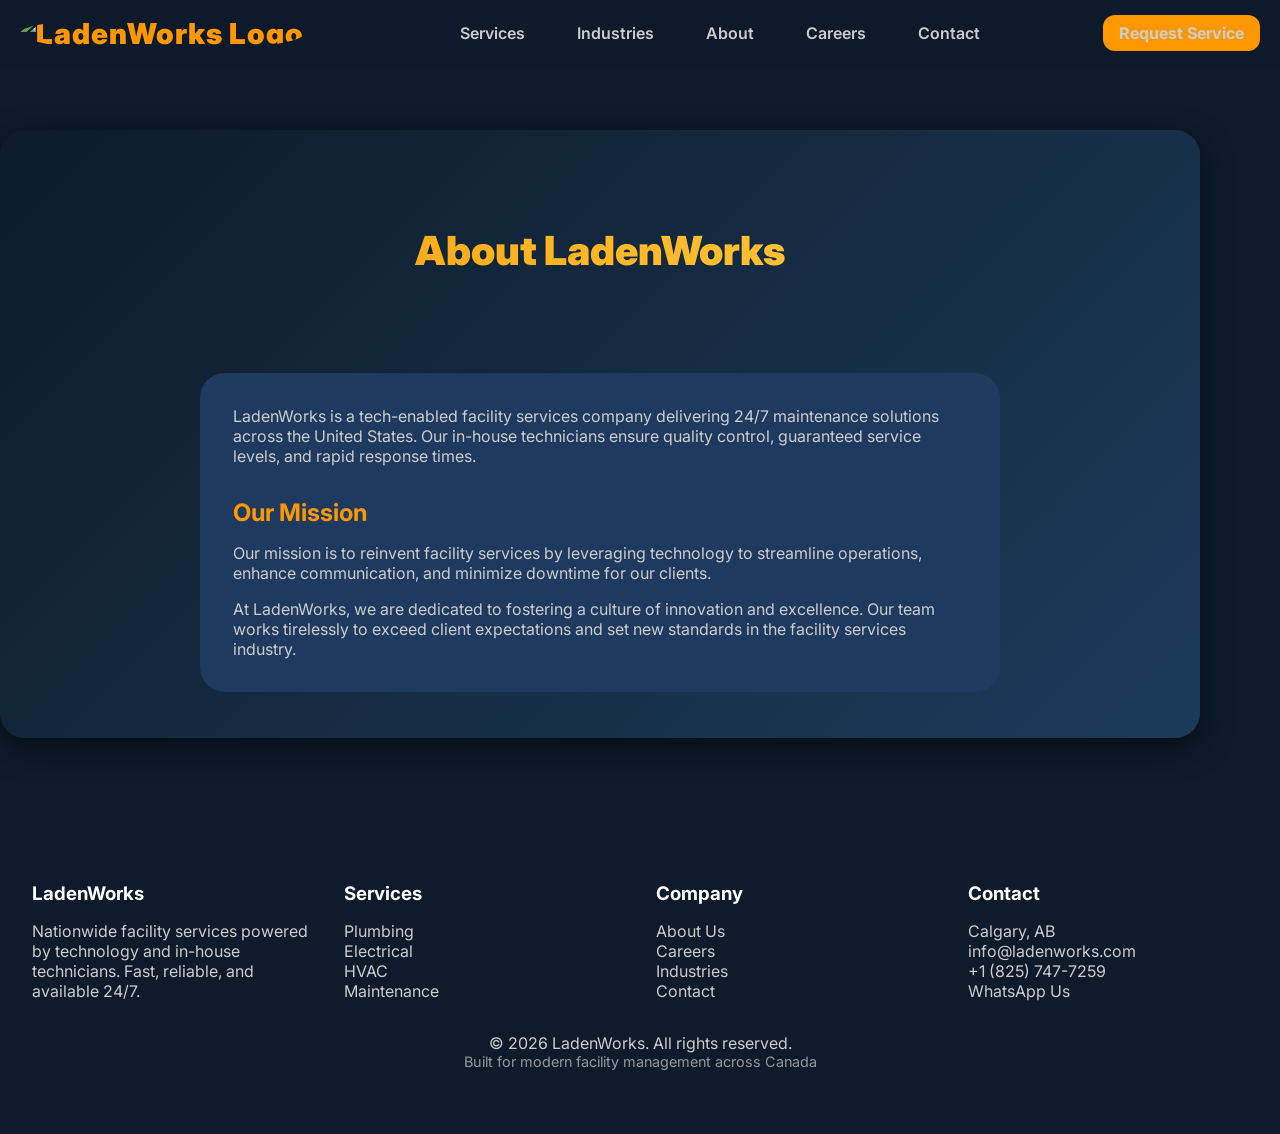
==== commit b27e916a: "Update page.html" ====
--- a/about/page.html
+++ b/about/page.html
@@ -4,8 +4,8 @@
 <meta charset="UTF-8">
 <meta name="viewport" content="width=device-width, initial-scale=1.0">
 <title>LadenWorks | Facility Services</title>
-<link rel="stylesheet" href="./style.css">
-<link rel="icon" type="image/png" href="./images/ladenWorkslogo.jpeg">
+<link rel="stylesheet" href="../style.css">
+<link rel="icon" type="image/png" href="../images/ladenWorkslogo.jpeg">
 
 <style>
 /* NAVBAR */
@@ -69,7 +69,7 @@
 <!-- NAV -->
 <nav class="navbar">
   <div class="logo">
-    <a href="./index.html">
+    <a href="../index.html">
       <img src="./images/ladenWorkslogo.jpeg" alt="LadenWorks Logo" class="logo-img">
     </a>
   </div>
@@ -77,14 +77,14 @@
   <div class="hamburger" onclick="toggleMenu()">☰</div>
 
   <div class="menu" id="menu">
-    <a href="./services/page.html">Services</a>
-    <a href="./industries/page.html">Industries</a>
-    <a href="./about/page.html">About</a>
-    <a href="./careers/page.html">Careers</a>
-    <a href="./contact/page.html">Contact</a>
+    <a href="../services/page.html">Services</a>
+    <a href="../industries/page.html">Industries</a>
+    <a href="../about/page.html">About</a>
+    <a href="../careers/page.html">Careers</a>
+    <a href="../contact/page.html">Contact</a>
   </div>
 
-  <a href="./contact/page.html" class="cta">Request Service</a>
+  <a href="../contact/page.html" class="cta">Request Service</a>
 </nav>
 <section>
   <h1 class="section-title">About LadenWorks</h1>
--- a/style.css
+++ b/style.css
@@ -0,0 +1,355 @@
+/* Bright Modern LadenWorks Styles */
+@import url('https://fonts.googleapis.com/css2?family=Inter:wght@400;600;700;900&display=swap');
+
+:root {
+  --primary: #0d1b2a;
+  --section: linear-gradient(135deg, #0d1b2a, #1b3b5a);
+  --card: #1f3a5f;
+  --accent: #ff9800; /* brighter orange */
+  --text: #ffffff;
+  --gray: #cccccc;
+}
+
+* {
+  margin: 0;
+  padding: 0;
+  box-sizing: border-box;
+  font-family: 'Inter', sans-serif;
+}
+
+body {
+  background-color: var(--primary);
+  color: var(--text);
+  scroll-behavior: smooth;
+}
+
+/* NAVIGATION */
+nav {
+  background-color: rgba(15, 27, 42, 0.95);
+  display: flex;
+  justify-content: space-between;
+  align-items: center;
+  padding: 1rem 2rem;
+  position: sticky;
+  top: 0;
+  z-index: 100;
+  backdrop-filter: blur(8px);
+}
+
+nav .logo {
+  font-size: 1.8rem;
+  font-weight: 900;
+  color: var(--accent);
+  letter-spacing: 1px;
+}
+
+nav .menu a {
+  margin-left: 2rem;
+  color: var(--gray);
+  font-weight: 600;
+  transition: 0.3s;
+}
+
+nav .menu a:hover {
+  color: var(--accent);
+}
+
+nav .cta {
+  background-color: var(--accent);
+  padding: 0.5rem 1rem;
+  border-radius: 12px;
+  font-weight: 700;
+  transition: 0.3s;
+}
+
+nav .cta:hover {
+  transform: scale(1.05);
+  opacity: 0.9;
+}
+
+/* HERO */
+section.hero {
+  display: flex;
+  flex-wrap: wrap;
+  align-items: center;
+  gap: 2rem;
+  padding: 8rem 2rem;
+}
+
+.hero .text {
+  flex: 1;
+  opacity: 0;
+  transform: translateY(50px);
+  animation: fadeUp 1s forwards 0.3s;
+}
+
+.hero h1 {
+  font-size: 3rem;
+  font-weight: 900;
+  line-height: 1.2;
+}
+
+.hero h1 span {
+  color: var(--accent);
+  display: block;
+}
+
+.hero p {
+  margin-top: 1rem;
+  color: #eee;
+  font-size: 1.1rem;
+}
+
+.hero .form {
+  flex: 1;
+  background-color: var(--card);
+  padding: 2rem;
+  border-radius: 25px;
+  box-shadow: 0 15px 40px rgba(0,0,0,0.4);
+  opacity: 0;
+  transform: translateY(50px);
+  animation: fadeUp 1s forwards 0.5s;
+}
+
+.hero input,
+.hero textarea {
+  width: 100%;
+  padding: 0.75rem;
+  margin-bottom: 1rem;
+  border-radius: 12px;
+  border: none;
+  background-color: #0d1b2a;
+  color: var(--text);
+}
+
+.hero button {
+  width: 100%;
+  padding: 0.85rem;
+  background-color: var(--accent);
+  border: none;
+  border-radius: 12px;
+  font-weight: 700;
+  cursor: pointer;
+  transition: 0.3s;
+}
+
+.hero button:hover {
+  transform: scale(1.05);
+}
+
+/* SECTIONS */
+section {
+  padding: 6rem 2rem;
+  max-width: 1200px;
+  margin: auto;
+}
+
+section:nth-child(even) {
+  background: var(--section);
+  border-radius: 25px;
+  margin: 4rem 0;
+  padding: 6rem 2rem;
+  box-shadow: 0 10px 30px rgba(0,0,0,0.5);
+}
+
+.section-title {
+  text-align: center;
+  font-size: 2.5rem;
+  font-weight: 900;
+  margin-bottom: 3rem;
+  background: linear-gradient(90deg, #ff9800, #ffd54f);
+  background-clip: text;
+  -webkit-background-clip: text;
+  -webkit-text-fill-color: transparent;
+}
+
+/* CARDS */
+.grid {
+  display: grid;
+  gap: 2rem;
+}
+
+.grid-3 {
+  grid-template-columns: repeat(auto-fit, minmax(250px, 1fr));
+}
+
+.card {
+  background-color: var(--card);
+  padding: 2rem;
+  border-radius: 25px;
+  transition: 0.5s;
+  border: 1px solid transparent;
+  opacity: 1;
+  transform: translateY(50px);
+}
+
+.card:hover {
+  transform: translateY(-10px) scale(1.02);
+  border-color: var(--accent);
+  box-shadow: 0 15px 40px rgba(0,0,0,0.4);
+}
+
+.card h3 {
+  font-size: 1.5rem;
+  margin-bottom: 1rem;
+  color: #fff;
+}
+
+.card p {
+  color: #ddd;
+}
+
+/* FOOTER */
+footer {
+  background-color: var(--section);
+  padding: 4rem 2rem;
+  margin-top: 5rem;
+  color: #aaa;
+}
+
+footer h3 {
+  color: #fff;
+  margin-bottom: 1rem;
+}
+
+footer .footer-grid {
+  display: grid;
+  gap: 2rem;
+  grid-template-columns: repeat(auto-fit, minmax(200px, 1fr));
+}
+
+footer p, footer li {
+  color: #ccc;
+}
+
+/* BUTTONS */
+.btn {
+  background-color: var(--accent);
+  color: var(--primary);
+  padding: 0.85rem 1.5rem;
+  border-radius: 12px;
+  font-weight: 700;
+  display: inline-block;
+  transition: 0.3s;
+}
+
+.btn:hover {
+  transform: scale(1.05);
+}
+
+/* SCROLL ANIMATION */
+@keyframes fadeUp {
+  to {
+    opacity: 1;
+    transform: translateY(0);
+  }
+}
+
+.fade-in {
+  opacity: 1;
+  transform: translateY(50px);
+  animation: fadeUp 1s forwards;
+}
+
+/* RESPONSIVE */
+@media (max-width: 768px) {
+  .hero {
+    flex-direction: column;
+  }
+  nav .menu {
+    display: none;
+  }
+}
+/* Remove default link styles from logo */
+.logo a,
+.logo a:visited,
+.logo a:hover,
+.logo a:active {
+  color: inherit;        /* keeps your original logo color */
+  text-decoration: none; /* removes underline */
+}
+
+footer a {
+  color: #ccc;          /* or white if you prefer */
+  text-decoration: none;
+}
+
+footer a:visited {
+  color: #ccc;
+}
+
+footer a:hover {
+  color: #007BFF;       /* your accent color */
+}
+
+nav a {
+  color: var(--gray);
+  text-decoration: none;
+}
+nav a:visited {
+  color: var(--gray);
+}
+nav a:hover {
+  color: var(--accent);
+}
+.logo-img {
+  width: 50px;           /* adjust size as needed */
+  height: 50px;
+  border-radius: 50%;    /* makes it circular */
+  object-fit: cover;     /* ensures the image scales nicely */
+}
+.navbar {
+  display: flex;
+  align-items: center;
+  justify-content: space-between;
+  padding: 15px 20px;
+  position: relative;
+}
+
+.logo-img {
+  width: 45px;
+  height: 45px;
+  border-radius: 50%;
+  object-fit: cover;
+}
+
+/* Desktop menu */
+.menu {
+  display: flex;
+  gap: 20px;
+}
+
+/* Hamburger hidden on desktop */
+.hamburger {
+  display: none;
+  font-size: 26px;
+  cursor: pointer;
+}
+
+/* MOBILE */
+@media (max-width: 768px) {
+
+  .menu {
+    display: none;
+    flex-direction: column;
+    position: absolute;
+    top: 70px;
+    left: 0;
+    width: 100%;
+    background: #0B1C2D;
+    padding: 20px;
+  }
+
+  .menu.active {
+    display: flex;
+  }
+
+  .hamburger {
+    display: block;
+  }
+
+  .cta {
+    font-size: 12px;
+    padding: 8px 10px;
+  }
+}
